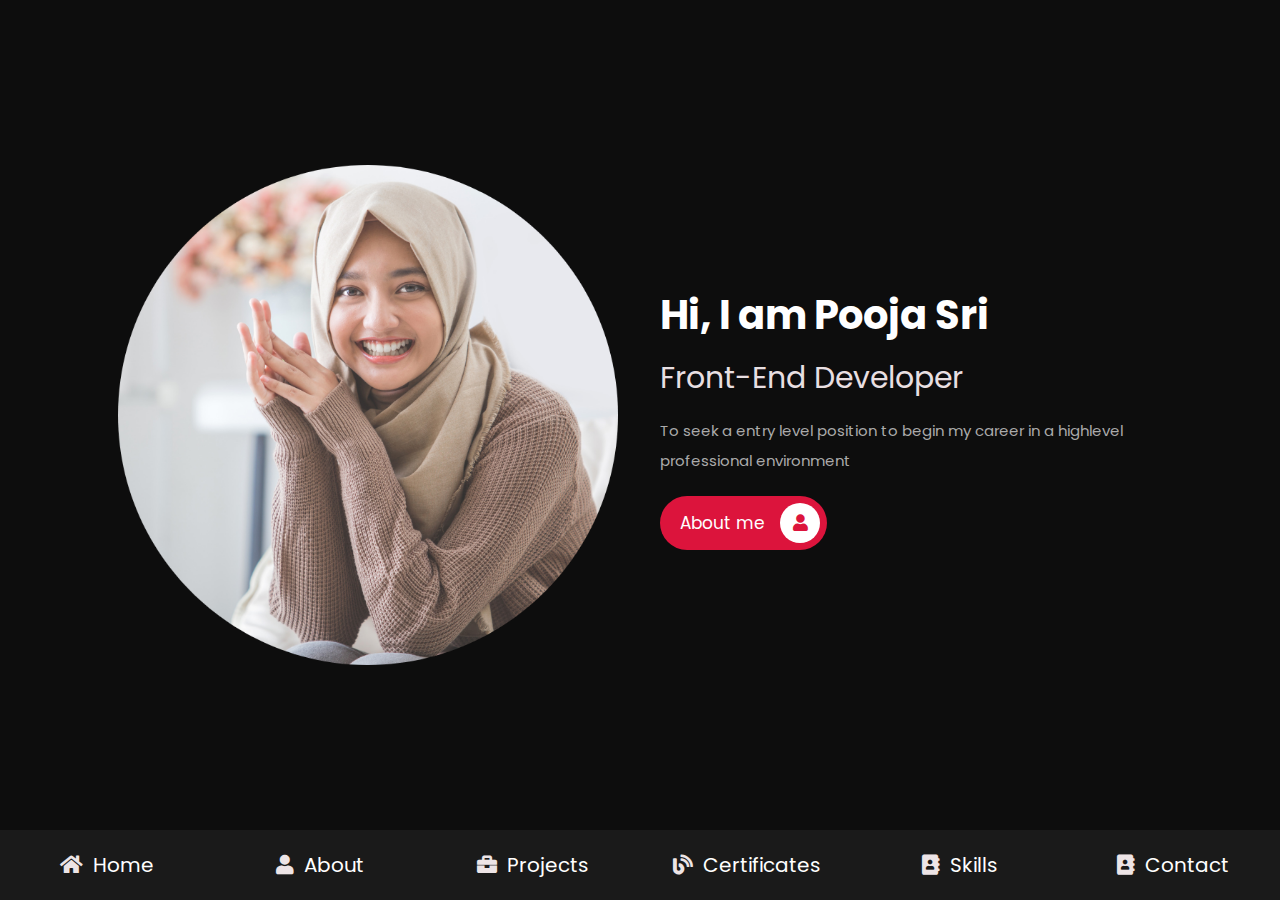
==== index.html @ a8e104f2 "Add files via upload" ====
<!DOCTYPE html>
<html lang="en">
<head>
    <meta charset="UTF-8">
    <meta http-equiv="X-UA-Compatible" content="IE=edge">
    <meta name="viewport" content="width=device-width, initial-scale=1.0">
    <title>home</title>

    <!-- font awesome cdn link  -->
    <link rel="stylesheet" href="https://cdnjs.cloudflare.com/ajax/libs/font-awesome/5.15.4/css/all.min.css">

    <!-- custom css file link  -->
    <link rel="stylesheet" href="css/style.css">

</head>
<body>
    
<!-- navbar section starts  -->

<nav class="navbar">
    <a href="home.html"> <i class="fas fa-home"></i> <span>Home</span> </a>
    <a href="about.html"> <i class="fas fa-user"></i> <span>About</span> </a>
    <a href="portfolio.html"> <i class="fas fa-briefcase"></i> <span>Projects</span> </a>
    <a href="blogs.html"> <i class="fas fa-blog"></i> <span>Certificates</span> </a>
    <a href="Skills.html"> <i class="fas fa-address-book"></i> <span>Skills</span> </a>
    <a href="contact.html"> <i class="fas fa-address-book"></i> <span>Contact</span> </a>
</nav>

<!-- navbar section ends -->

<!-- home section starts  -->

<section class="home">

    <div class="image">
        <img src="images/user.png" alt="">
    </div>

    <div class="content">
        <h3>Hi, I am Pooja Sri</h3>
        <span>Front-End Developer</span>
        <p>To seek a entry level position to begin my career in a highlevel professional environment</p>
        <a href="about.html" class="btn"> About me <i class="fas fa-user"></i> </a>
    </div>

</section>

<!-- home section ends -->

</body>
</html>
---- css/style.css ----
@import url("https://fonts.googleapis.com/css2?family=Poppins:wght@100;300;400;500;600;700&display=swap");
* {
  font-family: 'Poppins', sans-serif;
  margin: 0;
  padding: 0;
  -webkit-box-sizing: border-box;
          box-sizing: border-box;
  text-decoration: none;
  outline: none;
  border: none;
  /* text-transform: capitaliz; */
}

html {
  font-size: 62.5%;
  overflow-x: hidden;
}

html::-webkit-scrollbar {
  width: 1rem;
}

html::-webkit-scrollbar-track {
  background: #0d0d0d;
}

html::-webkit-scrollbar-thumb {
  background: crimson;
  border-radius: 5rem;
}

body {
  background: #0d0d0d;
  padding-bottom: 6.5rem;
}

section {
  padding: 5rem 9%;
}

.heading {
  text-align: center;
  font-size: 6vw;
  color: #fff;
  margin-bottom: 3rem;
  /* text-transform: uppercase; */
}

.heading span {
  /* text-transform: uppercase; */
  color: #fff;
}

.btn {
  display: inline-block;
  margin-top: 1rem;
  border-radius: 5rem;
  background: crimson;
  padding: .7rem;
  font-size: 1.7rem;
  color: #fff;
  padding-left: 2rem;
}

.btn i {
  height: 4rem;
  width: 4rem;
  line-height: 4rem;
  font-size: 1.7rem;
  text-align: center;
  background: #fff;
  color: crimson;
  border-radius: 50%;
  margin-left: 1rem;
  -webkit-transition: .2s linear;
  transition: .2s linear;
}

.btn:hover i {
  margin-left: 2rem;
}

.navbar {
  position: fixed;
  bottom: 0;
  left: 0;
  right: 0;
  display: -webkit-box;
  display: -ms-flexbox;
  display: flex;
  z-index: 1000;
  -webkit-box-align: end;
      -ms-flex-align: end;
          align-items: flex-end;
}

.navbar a {
  padding: 2rem;
  font-size: 2rem;
  background: #1a1a1a;
  -webkit-box-flex: 1;
      -ms-flex: 1;
          flex: 1;
  color: #fff;
  text-align: center;
  -webkit-transition: .2s linear;
  transition: .2s linear;
}

.navbar a i {
  color: rgb(237, 228, 230);
  padding-right: .5rem;
}

.navbar a:hover {
  background: rgb(229, 218, 220);
  padding-bottom: 6rem;
  color: #0d0d0d;
}

.navbar a:hover i {
  color: rgb(13, 11, 11);
}

.home {
  display: -webkit-box;
  display: -ms-flexbox;
  display: flex;
  -webkit-box-align: center;
      -ms-flex-align: center;
          align-items: center;
  -ms-flex-wrap: wrap;
      flex-wrap: wrap;
  gap: 4rem;
  min-height: calc(100vh - 6.5rem);
}

.home .image {
  -webkit-box-flex: 1;
      -ms-flex: 1 1 42rem;
          flex: 1 1 42rem;
  text-align: center;
}

.home .image img {
  height: 50rem;
  width: 50rem;
}

.home .content {
  -webkit-box-flex: 1;
      -ms-flex: 1 1 42rem;
          flex: 1 1 42rem;
}

.home .content h3 {
  color: #fff;
  font-size: 4rem;
  padding-bottom: .5rem;
}

.home .content span {
  font-size: 3rem;
  color: rgb(232, 223, 225);
  padding: .5rem 0;
  display: block;
}

.home .content p {
  font-size: 1.5rem;
  color: #aaa;
  padding: 1rem 0;
  line-height: 2;
}

.about .row {
  display: -webkit-box;
  display: -ms-flexbox;
  display: flex;
  -webkit-box-align: center;
      -ms-flex-align: center;
          align-items: center;
  -ms-flex-wrap: wrap;
      flex-wrap: wrap;
  gap: 2rem;
}

.about .row .info-container {
  -webkit-box-flex: 1;
      -ms-flex: 1 1 42rem;
          flex: 1 1 42rem;
}

.about .row .info-container h1 {
  font-size: 3rem;
  color: #fff;
  text-transform: uppercase;
  padding-bottom: 1rem;
}

.about .row .info-container .box-container {
  padding: 1rem 0;
  display: -webkit-box;
  display: -ms-flexbox;
  display: flex;
  -ms-flex-wrap: wrap;
      flex-wrap: wrap;
  gap: 2rem;
}

.about .row .info-container .box-container .box {
  -webkit-box-flex: 1;
      -ms-flex: 1 1 20rem;
          flex: 1 1 20rem;
}

.about .row .info-container .box-container .box h3 {
  font-size: 2rem;
  color: #fff;
  padding: 1.5rem 0;
  font-weight: normal;
}

.about .row .info-container .box-container .box h3 span {
  color: #fff;
}

.about .row .count-container {
  -webkit-box-flex: 1;
      -ms-flex: 1 1 42rem;
          flex: 1 1 42rem;
  display: -webkit-box;
  display: -ms-flexbox;
  display: flex;
  -ms-flex-wrap: wrap;
      flex-wrap: wrap;
  gap: 2rem;
}

.about .row .count-container .box {
  -webkit-box-flex: 1;
      -ms-flex: 1 1 20rem;
          flex: 1 1 20rem;
  padding: 3rem 4rem;
  border-radius: .5rem;
  background: #1a1a1a;
  -webkit-box-shadow: 0 0.5rem 1rem rgba(0, 0, 0, 0.7);
          box-shadow: 0 0.5rem 1rem rgba(0, 0, 0, 0.7);
}

.about .row .count-container .box h3 {
  font-size: 5rem;
  color: crimson;
}

.about .row .count-container .box p {
  font-size: 2rem;
  color: #aaa;
}

.skills .box-container {
  display: grid; 
  grid-template-columns: repeat(auto-fit, minmax(30rem, 1fr)); 
  gap: 5rem;
}

.skills .box-container .box {
  padding: 2rem;
  text-align: center;
  -webkit-box-shadow: 0 0.5rem 1rem rgba(0, 0, 0, 0.7);
          box-shadow: 0 0.5rem 1rem rgba(0, 0, 0, 0.7);
  border-radius: .5rem;
  background: #1a1a1a;
}

.skills .box-container .box:hover {
  background: #fff;
}

.skills .box-container .box:hover h3 {
  color: #0d0d0d;
}

.skills .box-container .box img {
  height: 7rem;
  margin-bottom: 1rem;
}

.skills .box-container .box h3 {
  color: #fff;
  font-size: 1.7rem;
  font-weight: normal;
  text-transform: uppercase;
}

.education .box-container{
  display: flex;
  flex-wrap: wrap;
  flex-flow: column;
  padding:1rem 0;
  padding-left: 3rem;
}

.education .box-container .box{
  width: 80rem;
  margin:4rem 1rem;
  padding-left: 4rem;
  border-left: .2rem solid rgb(221, 210, 210);
  position: relative;
}

.education .box-container .box i {
  height: 4.5rem;
  width: 4.5rem;
  line-height: 4.5rem;
  font-size: 1.7rem;
  border-radius: 50%;
  background: crimson;
  color: #fff;
  text-align: center;
  position: absolute;
  top: -1rem;
  left: -2.5rem;
}

.education .box-container .box span {
  font-size: 1.7rem;
  color: #fff;
  border-radius: 5rem;
  padding: .5rem 1.5rem;
  background: #1a1a1a;
}

.education .box-container .box h3 {
  font-size: 3rem;
  padding: 1rem 0;
  color: #fff;
  padding-top: 3rem;
  font-weight: normal;
}

.education .box-container .box p {
  font-size: 2rem;
  color: #aaa;
  line-height: 2;
}

.portfolio {
  text-align: center;
}

.portfolio .box-container {
  display: -ms-grid;
  display: grid;
  -ms-grid-columns: (minmax(31rem, 1fr))[auto-fit];
      grid-template-columns: repeat(auto-fit, minmax(31rem, 1fr));
  gap: 1.5rem;
  margin-bottom: 2rem;
}

.portfolio .box-container .box {
  height: 50rem;
  width: 60rem;
  margin-left: 35rem;
  overflow: hidden;
  position: relative;
}

.portfolio .box-container .box:hover .content {
  -webkit-transform: translateY(0%);
          transform: translateY(0%);
}

.portfolio .box-container .box img {
  height: 100%;
  width: 100%;
  -o-object-fit: cover;
     object-fit: cover;
}

.portfolio .box-container .box .content {
  position: absolute;
  top: 0;
  left: 0;
  height: 100%;
  width: 100%;
  background: #1a1a1a;
  display: -webkit-box;
  display: -ms-flexbox;
  display: flex;
  -webkit-box-orient: vertical;
  -webkit-box-direction: normal;
      -ms-flex-flow: column;
          flex-flow: column;
  -webkit-box-align: center;
      -ms-flex-align: center;
          align-items: center;
  -webkit-box-pack: center;
      -ms-flex-pack: center;
          justify-content: center;
  padding: 2rem;
  -webkit-transform: translateY(-100%);
          transform: translateY(-100%);
  -webkit-transition: .2s linear;
  transition: .2s linear;
}

.portfolio .box-container .box .content h3 {
  font-size: 2.5rem;
  color: #fff;
  text-transform: uppercase;
  font-weight: normal;
}

.portfolio .box-container .box .content p {
  padding: 1rem 0;
  font-size: 1.5rem;
  line-height: 2;
  color: #aaa;
}

.portfolio .box-container .box .content a {
  font-size: 2rem;
  color: crimson;
}

.portfolio .box-container .box .content a:hover {
  color: #fff;
}

.blogs .box-container {
  display: -ms-grid;
  display: grid;
  -ms-grid-columns: (minmax(31rem, 1fr))[auto-fit];
      grid-template-columns: repeat(auto-fit, minmax(31rem, 1fr));
  gap: 1.5rem;
}

.blogs .box-container .box {
  text-align: center;
  padding: 2rem;
  border-radius: .5rem;
  background: #1a1a1a;
  -webkit-box-shadow: 0 0.5rem 1rem rgba(0, 0, 0, 0.7);
          box-shadow: 0 0.5rem 1rem rgba(0, 0, 0, 0.7);
}

.blogs .box-container .box:hover .image img {
  -webkit-transform: scale(1.2);
          transform: scale(1.2);
}

.blogs .box-container .box .image {
  height: 25rem;
  width: 100%;
  border-radius: .5rem;
  overflow: hidden;
}

.blogs .box-container .box .image img {
  height: 100%;
  width: 100%;
  -o-object-fit: cover;
     object-fit: cover;
  -webkit-transition: .2s linear;
  transition: .2s linear;
}

.blogs .box-container .box .content .icons {
  position: relative;
  top: -1rem;
  border-radius: .5rem;
  padding: 1.5rem;
  display: inline-block;
  background: #0d0d0d;
}

.blogs .box-container .box .content .icons a {
  font-size: 1.4rem;
  margin: 0 1rem;
  color: #fff;
}

.blogs .box-container .box .content .icons a:hover {
  color: crimson;
}

.blogs .box-container .box .content .icons a i {
  padding-right: .5rem;
  color: crimson;
}

.blogs .box-container .box .content h3 {
  font-size: 2rem;
  color: #fff;
  font-weight: normal;
}

.blogs .box-container .box .content p {
  font-size: 1.5rem;
  color: #aaa;
  padding: 1rem 0;
  line-height: 2;
}

.contact .row {
  display: -webkit-box;
  display: -ms-flexbox;
  display: flex;
  -webkit-box-align: center;
      -ms-flex-align: center;
          align-items: center;
  -ms-flex-wrap: wrap;
      flex-wrap: wrap;
  gap: 2rem;
}

.contact .row .info-container {
  width: 40rem;
}

.contact .row .info-container h1 {
  font-size: 3rem;
  text-transform: uppercase;
  color: #fff;
  padding-bottom: 1rem;
}

.contact .row .info-container p {
  font-size: 1.5rem;
  line-height: 2;
  color: #aaa;
  padding: 1rem 0;
}

.contact .row .info-container .box-container {
  padding: 3rem 0;
}

.contact .row .info-container .box-container .box {
  display: flex;
  flex-flow: column;
  justify-content: center;
  gap: 2rem;
  padding: 2rem 0;
}

.contact .row .info-container .box-container .box i {
  font-size: 3rem;
  color: crimson;
}

.contact .row .info-container .box-container .box h3 {
  font-size: 2rem;
  color: #fff;
}

.contact .row .info-container .share a {
  font-size: 2rem;
  height: 4.5rem;
  width: 4.5rem;
  line-height: 4.5rem;
  border-radius: 50%;
  background: #1a1a1a;
  color: #fff;
  text-align: center;
  margin-right: .3rem;
}

.contact .row .info-container .share a:hover {
  background: crimson;
}

@media (max-width: 1200px) {
  html {
    font-size: 55%;
  }
  section {
    padding: 3rem 2rem;
  }
}

@media (max-width: 768px) {
  .heading {
    font-size: 12vw;
  }
  .navbar a i {
    padding: 0;
  }
  .navbar a span {
    display: none;
  }
  .navbar a:hover {
    padding-bottom: 2rem;
  }
  .home {
    text-align: center;
    gap: 2rem;
  }
  .home .image img {
    height: 30rem;
    width: 30rem;
  }
  .home .content h3 {
    font-size: 3rem;
  }
  .home .content span {
    font-size: 2.5rem;
  }
  .contact .row form .inputBox input {
    width: 100%;
    margin-bottom: 1rem;
  }
}

@media (max-width: 450px) {
  html {
    font-size: 50%;
  }
}
/*# sourceMappingURL=style.css.map */
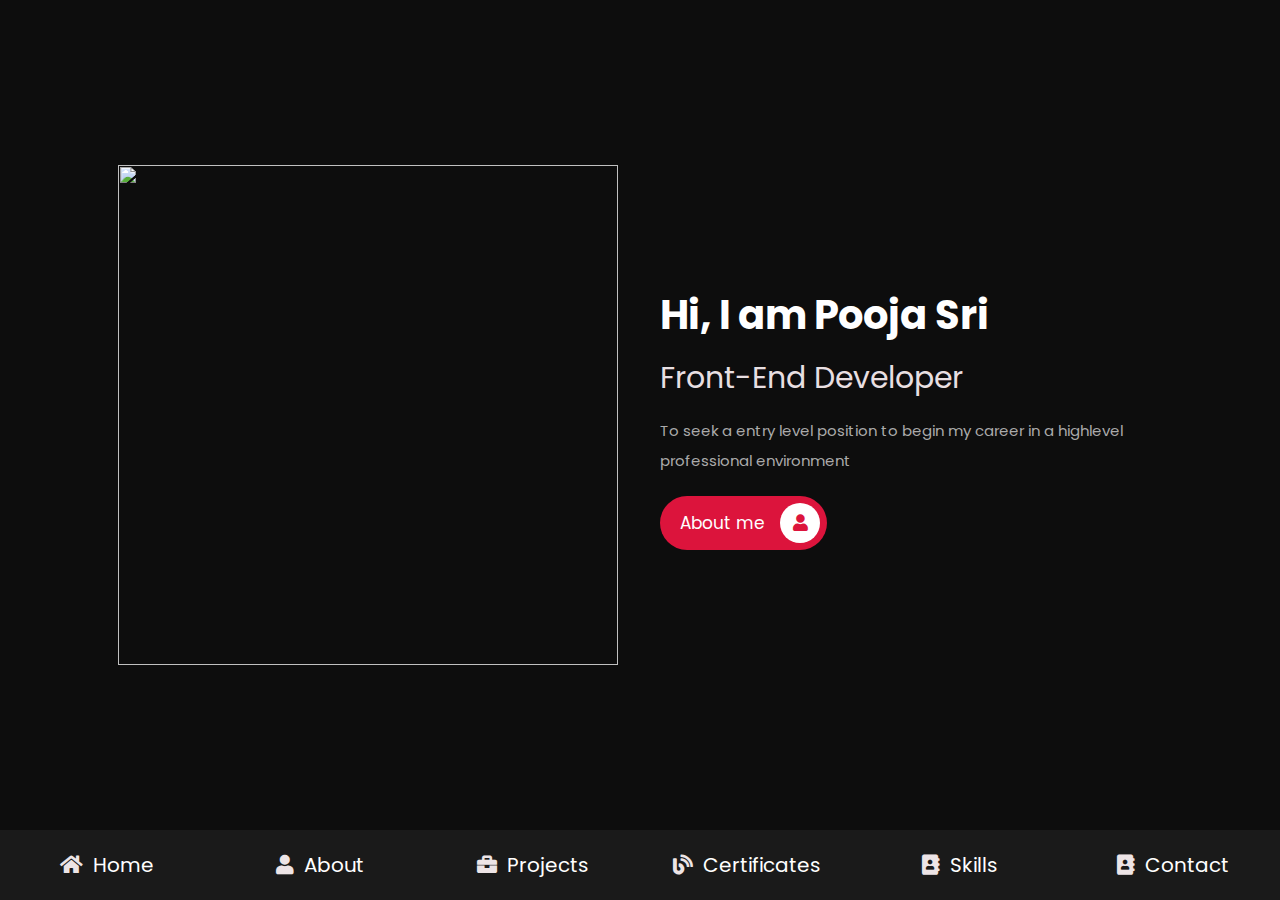
==== commit 616f5c28: "Update index.html" ====
--- a/index.html
+++ b/index.html
@@ -18,7 +18,7 @@
 <!-- navbar section starts  -->
 
 <nav class="navbar">
-    <a href="home.html"> <i class="fas fa-home"></i> <span>Home</span> </a>
+    <a href="index.html"> <i class="fas fa-home"></i> <span>Home</span> </a>
     <a href="about.html"> <i class="fas fa-user"></i> <span>About</span> </a>
     <a href="portfolio.html"> <i class="fas fa-briefcase"></i> <span>Projects</span> </a>
     <a href="blogs.html"> <i class="fas fa-blog"></i> <span>Certificates</span> </a>
@@ -33,7 +33,7 @@
 <section class="home">
 
     <div class="image">
-        <img src="images/user.png" alt="">
+        <img src="images/image1.png" alt="">
     </div>
 
     <div class="content">
@@ -48,4 +48,4 @@
 <!-- home section ends -->
 
 </body>
-</html>+</html>
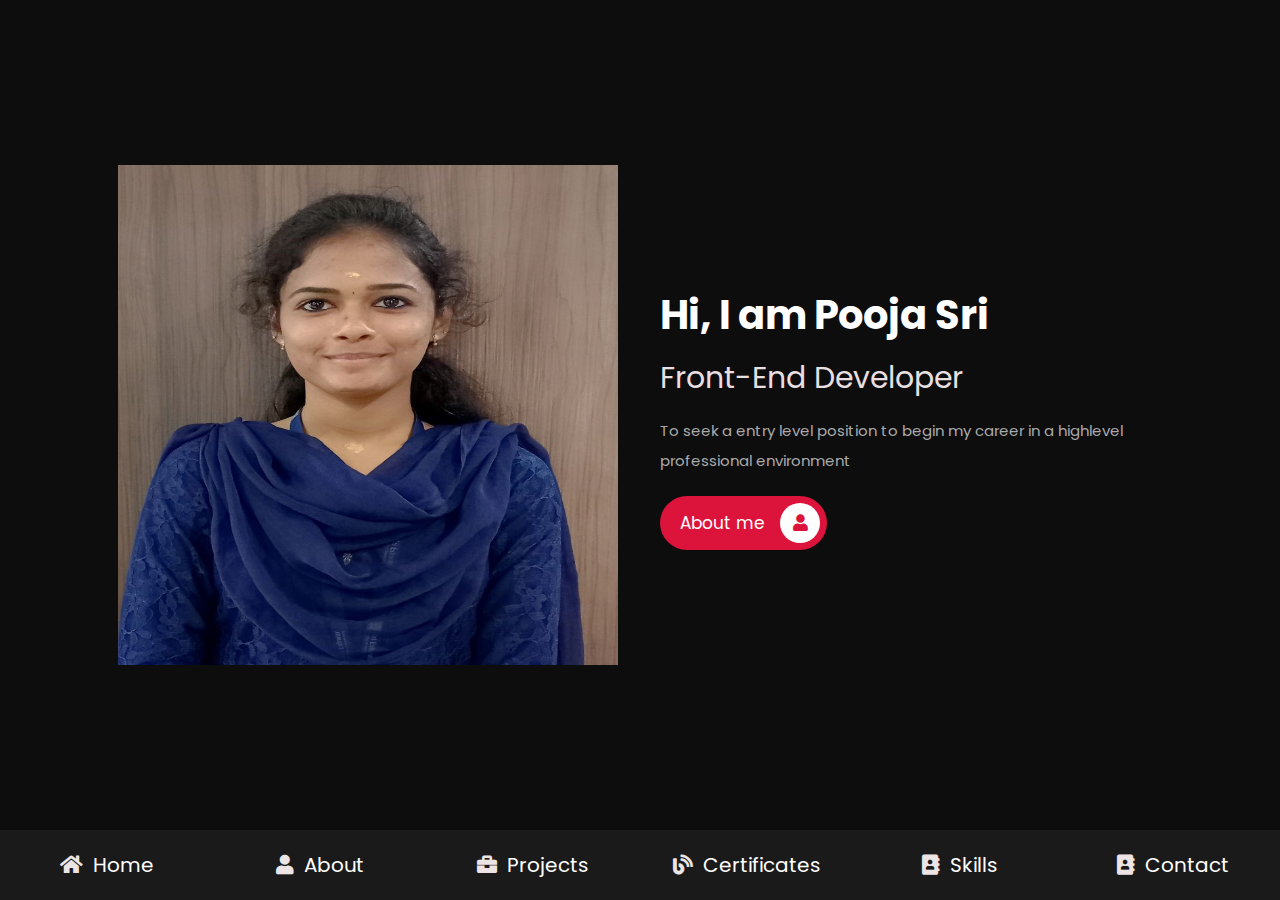
==== commit b86ba354: "Update index.html" ====
--- a/index.html
+++ b/index.html
@@ -33,7 +33,7 @@
 <section class="home">
 
     <div class="image">
-        <img src="images/image1.png" alt="">
+        <img src="images/image1.jpg" alt="">
     </div>
 
     <div class="content">
